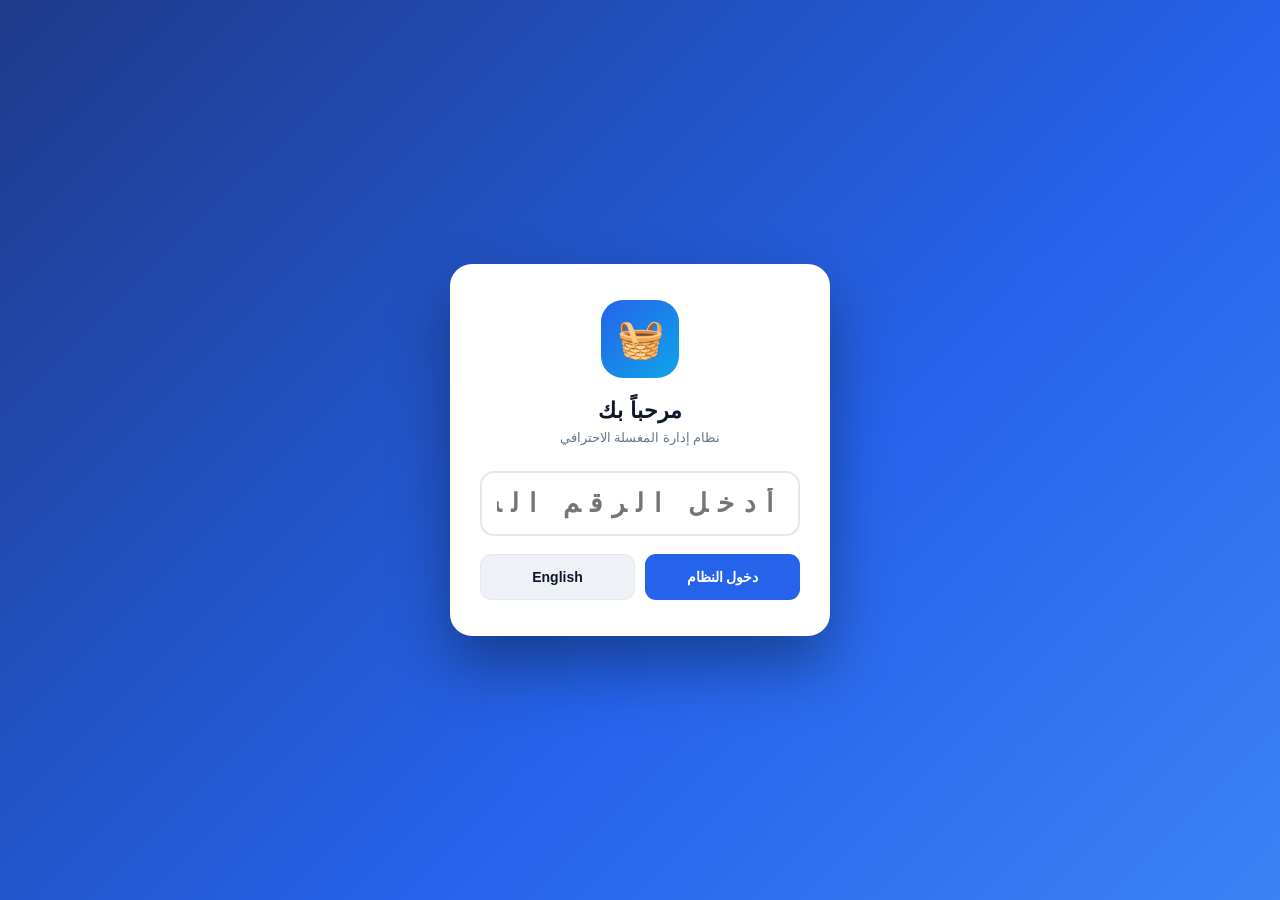
==== index.html @ 61c173e1 "Add files via upload" ====
<!DOCTYPE html>
<html lang="ar" dir="rtl">
<head>
    <meta charset="UTF-8">
    <meta name="viewport" content="width=device-width, initial-scale=1.0, maximum-scale=1.0, user-scalable=no, viewport-fit=cover">
    <meta name="theme-color" content="#1e3a8a">
    <meta name="description" content="نظام إدارة مغسلة احترافي يعمل بدون إنترنت — Laundry Pro">
    <meta name="mobile-web-app-capable" content="yes">
    <meta name="apple-mobile-web-app-capable" content="yes">
    <meta name="apple-mobile-web-app-status-bar-style" content="black-translucent">
    <meta name="apple-mobile-web-app-title" content="مغسلة بريميوم">
    <title>Laundry Pro — Premium Laundry</title>
    <link rel="manifest" href="manifest.json">
    <link rel="icon" type="image/png" href="icons/icon-192.png">
    <link rel="apple-touch-icon" href="icons/icon-192.png">
    <link rel="stylesheet" href="css/style.css">
    <link rel="stylesheet" href="css/fb-banner.css">
</head>
<body>

    <!-- ============ LOGIN ============ -->
    <div id="loginScreen">
        <div class="login-card">
            <div class="login-logo">🧺</div>
            <div class="login-title" id="loginTitle">مرحباً بك</div>
            <div class="login-sub" id="brandTag">نظام إدارة المغسلة الاحترافي</div>
            <input type="password" class="login-pin" id="loginPin" placeholder="أدخل الرقم السري" maxlength="10"
                   onkeydown="if(event.key==='Enter')App.doLogin()" oninput="App.renderLoginDiag()">
            <div class="login-actions">
                <button class="btn btn-primary" id="loginBtn" onclick="App.doLogin()">دخول النظام</button>
                <button class="btn btn-ghost" onclick="App.toggleLang()">English</button>
            </div>
            <button class="login-reset" id="loginReset" onclick="App.resetPassword()">نسيت كلمة المرور؟ إعادة التعيين إلى 0005</button>
            <div class="login-diag" id="loginDiag"></div>
            <pre class="diag-console" id="diagConsole"></pre>
        </div>
    </div>

    <script>
        (function () {
            var pre = document.getElementById('diagConsole');
            function add(m) {
                if (!pre) return;
                try { pre.textContent += m + '\n'; } catch (e) {}
            }
            window.__diagAdd = add;
            add('[diag] بدء التحقق...');
            window.addEventListener('error', function (e) {
                add('[خطأ] ' + String(e.message || e) + ' @' + String((e.filename || '').split('/').pop()) + ':' + e.lineno);
            });
            window.addEventListener('unhandledrejection', function (e) {
                add('[خطأ] promise: ' + String(e.reason && e.reason.message || e.reason));
            });
            window.addEventListener('DOMContentLoaded', function () {
                setTimeout(function () {
                    try {
                        if (!window.App) { add('[diag] App لم يتم تحميله! (ملف js/app.js لم يعمل)'); return; }
                        if (!App.state || !App.state.settings || !Object.keys(App.state.settings).length) {
                            add('[diag] الإعدادات غير جاهزة'); return;
                        }
                        add('[diag] التطبيق يعمل | عدد الإعدادات=' + Object.keys(App.state.settings).length);
                        add('[diag] كلمة المرور المخزنة=「' + App.state.settings.appPassword + '」');
                        if (App.state.dbFallback) add('[diag] وضع الطوارئ ACTIVATED: تخزين محلي بديل (localStorage)');
                    } catch (e2) { add('[diag] خطأ في الفحص: ' + (e2 && e2.message)); }
                }, 1500);
            });
        })();
    </script>

    <!-- ============ SHELL ============ -->
    <div id="appShell" style="display:none">
        <div id="fbBanner" class="fb-banner" style="display:none"></div>
        <aside class="sidebar">
            <div class="side-logo">
                <div class="brand" id="brandName">🧺 مغسلة بريميوم</div>
                <div class="tag" id="brandTag2">Premium Service Laundry</div>
            </div>
            <nav class="side-nav" id="sideNav"></nav>
            <div class="side-foot">Laundry Pro v2.0</div>
        </aside>

        <main class="main">
            <div class="topbar">
                <h2 id="viewTitle">لوحة التحكم</h2>
                <div class="topbar-actions">
                    <span class="topbar-date" id="topDate"></span>
                    <button class="lang-btn" id="langBtn" onclick="App.toggleLang()">English</button>
                    <button class="btn btn-danger-soft btn-sm" onclick="App.logout()" style="padding:9px 14px">خروج</button>
                </div>
            </div>
            <div id="view"></div>
        </main>

        <nav class="bottom-nav" id="bottomNav"></nav>
    </div>

    <div id="modalRoot"></div>
    <div id="toast"></div>
    <iframe id="printFrame" title="print"></iframe>

    <script src="js/db.js"></script>
    <script src="js/supabase-config.js"></script>
    <script src="js/supabase.js"></script>
    <script src="js/i18n.js"></script>
    <script src="js/whatsapp.js"></script>
    <script src="js/app.js"></script>
    <script>
        if ('serviceWorker' in navigator &&
            (location.protocol === 'https:' || location.hostname === 'localhost' || location.hostname === '127.0.0.1')) {
            navigator.serviceWorker.register('sw.js').catch(function () {});
        }
    </script>
</body>
</html>
---- css/style.css ----
/* ============================================================
 * style.css — Laundry Pro
 * Self-contained, no external fonts (works fully offline)
 * ============================================================ */

:root {
    --bg: #f1f5f9;
    --bg2: #f8fafc;
    --card: #ffffff;
    --border: #e2e8f0;
    --text: #0f172a;
    --muted: #64748b;
    --primary: #2563eb;
    --primary-dark: #1d4ed8;
    --green: #16a34a;
    --green-dark: #15803d;
    --red: #dc2626;
    --amber: #d97706;
    --indigo: #4f46e5;
    --violet: #7c3aed;
    --teal: #0d9488;
    --slate: #1e293b;
    --radius: 14px;
    --shadow: 0 1px 3px rgba(15, 23, 42, .08), 0 4px 14px rgba(15, 23, 42, .05);
    --shadow-lg: 0 10px 30px rgba(15, 23, 42, .14);
}

* { box-sizing: border-box; margin: 0; padding: 0; }

html { -webkit-text-size-adjust: 100%; }

body {
    font-family: "Segoe UI", Tahoma, "Noto Kufi Arabic", Arial, sans-serif;
    background: var(--bg);
    color: var(--text);
    line-height: 1.55;
    min-height: 100vh;
}

input, select, textarea, button {
    font-family: inherit;
    font-size: 15px;
    color: var(--text);
}

button { cursor: pointer; }
a { text-decoration: none; color: inherit; }

h1, h2, h3, h4 { font-weight: 800; line-height: 1.3; }

::-webkit-scrollbar { width: 9px; height: 9px; }
::-webkit-scrollbar-thumb { background: #cbd5e1; border-radius: 20px; }
::-webkit-scrollbar-track { background: transparent; }

/* ================= LOGIN ================= */
#loginScreen {
    position: fixed; inset: 0; z-index: 9000;
    background: linear-gradient(135deg, #1e3a8a 0%, #2563eb 60%, #3b82f6 100%);
    display: flex; align-items: center; justify-content: center; padding: 20px;
}
.login-card {
    background: #fff; width: 100%; max-width: 380px;
    padding: 36px 30px; border-radius: 22px; text-align: center;
    box-shadow: 0 30px 60px rgba(0,0,0,.35);
}
.login-logo {
    width: 78px; height: 78px; margin: 0 auto 16px; border-radius: 22px;
    background: linear-gradient(135deg, #2563eb, #0ea5e9);
    display: flex; align-items: center; justify-content: center;
    color: #fff; font-size: 38px;
}
.login-title { font-size: 22px; font-weight: 900; color: var(--text); }
.login-sub { color: var(--muted); font-size: 13px; margin-bottom: 22px; }
.login-pin {
    width: 100%; padding: 15px; text-align: center;
    font-size: 26px; font-weight: 800; letter-spacing: 10px;
    border: 2px solid var(--border); border-radius: 14px; outline: none;
}
.login-reset {
    display: none;
}
.login-diag {
    display: none;
}
.diag-console {
    display: none;
}
.login-pin:focus { border-color: var(--primary); box-shadow: 0 0 0 4px rgba(37,99,235,.12); }
.login-actions { display: flex; gap: 10px; margin-top: 18px; }
.login-actions .btn { flex: 1; padding: 14px; }

/* ================= APP SHELL ================= */
#appShell { display: none; min-height: 100vh; }
.sidebar {
    position: fixed; inset-block: 0; inset-inline-start: 0;
    width: 230px; background: var(--slate); color: #cbd5e1;
    display: flex; flex-direction: column; z-index: 30;
    overflow-y: auto;
}
.side-logo { padding: 24px 20px 18px; border-bottom: 1px solid rgba(255,255,255,.08); }
.side-logo .brand { color: #fff; font-weight: 900; font-size: 17px; }
.side-logo .tag { font-size: 11px; color: #94a3b8; }

.side-nav { flex: 1; padding: 14px 12px; display: flex; flex-direction: column; gap: 4px; }
.nav-item {
    display: flex; align-items: center; gap: 12px;
    padding: 12px 14px; border-radius: 12px; font-weight: 700; font-size: 14px;
    color: #cbd5e1; transition: background .15s;
}
.nav-item svg { width: 20px; height: 20px; flex: none; }
.nav-item:hover { background: rgba(255,255,255,.07); color: #fff; }
.nav-item.active { background: var(--primary); color: #fff; box-shadow: 0 6px 16px rgba(37,99,235,.4); }

.side-foot { padding: 14px; border-top: 1px solid rgba(255,255,255,.08); font-size: 11px; color: #64748b; text-align: center; }

.main {
    margin-inline-start: 230px;
    padding: 22px 26px 40px;
    min-height: 100vh;
}
.topbar {
    display: flex; align-items: center; justify-content: space-between;
    gap: 14px; margin-bottom: 22px; flex-wrap: wrap;
}
.topbar h2 { font-size: 24px; }
.topbar-actions { display: flex; align-items: center; gap: 8px; }
.topbar-date { background: var(--card); border: 1px solid var(--border); padding: 9px 14px; border-radius: 11px; font-weight: 700; font-size: 13px; color: var(--muted); }

.bottom-nav {
    display: none; position: fixed; bottom: 0; inset-inline: 0; z-index: 40;
    background: #fff; border-top: 1px solid var(--border);
    padding: 6px 4px calc(6px + env(safe-area-inset-bottom));
    overflow-x: auto;
}
.bottom-nav .nav-item {
    flex-direction: column; gap: 2px; font-size: 10px; padding: 8px 10px;
    color: var(--muted); min-width: 64px; justify-content: center;
}
.bottom-nav .nav-item.active { background: var(--primary); color: #fff; border-radius: 12px; box-shadow: none; }
.bottom-nav .nav-item span { font-size: 10px; }
.bottom-nav .nav-item svg { width: 19px; height: 19px; }

/* ================= generic ui ================= */
.btn {
    display: inline-flex; align-items: center; justify-content: center; gap: 7px;
    padding: 10px 16px; border: 1px solid transparent; border-radius: 11px;
    font-weight: 700; font-size: 14px; transition: all .15s; white-space: nowrap;
}
.btn-sm { padding: 6px 11px; font-size: 12.5px; border-radius: 9px; }
.btn:active { transform: scale(.96); }
.btn-primary { background: var(--primary); color: #fff; }
.btn-primary:hover { background: var(--primary-dark); }
.btn-dark { background: var(--slate); color: #fff; }
.btn-dark:hover { background: #0f172a; }
.btn-green { background: var(--green); color: #fff; }
.btn-green:hover { background: var(--green-dark); }
.btn-red { background: var(--red); color: #fff; }
.btn-blue { background: var(--primary); color: #fff; }
.btn-whatsapp { background: #25d366; color: #062b16; width: 100%; }
.btn-whatsapp:hover { background: #1fbb58; }
.btn-ghost { background: #eef2f7; color: var(--text); border-color: var(--border); }
.btn-ghost:hover { background: #e2e8f0; }
.btn-danger { background: #fee2e2; color: var(--red); border-color: #fecaca; }
.btn-danger:hover { background: #fecaca; }
.btn-danger-soft { background: #fef2f2; color: var(--red); border-color: #fecaca; }
.btn-danger-soft:hover { background: #fee2e2; }

.btn-row { display: flex; flex-wrap: wrap; gap: 6px; align-items: center; }

.chip {
    padding: 8px 14px; border-radius: 999px; font-size: 13px; font-weight: 700;
    background: #fff; border: 1px solid var(--border); color: var(--muted); transition: all .15s;
}
.chip.active { background: var(--primary); color: #fff; border-color: var(--primary); }
.filters { display: flex; gap: 8px; flex-wrap: wrap; }

.badge {
    display: inline-block; padding: 3px 10px; border-radius: 999px;
    font-size: 11px; font-weight: 800; white-space: nowrap;
}
.bg-green { background: #dcfce7; color: var(--green-dark); }
.bg-red { background: #fee2e2; color: var(--red); }
.bg-amber { background: #fef3c7; color: #b45309; }
.bg-blue { background: #dbeafe; color: var(--primary-dark); }
.bg-gray { background: #e2e8f0; color: var(--muted); }
.bg-teal { background: #ccfbf1; color: var(--teal); }

.panel {
    background: var(--card); border: 1px solid var(--border);
    border-radius: var(--radius); box-shadow: var(--shadow); padding: 18px;
}
.panel-head { display: flex; align-items: center; justify-content: space-between; gap: 12px; flex-wrap: wrap; }
.panel-title { font-size: 16px; margin-bottom: 12px; }

.link { color: var(--primary); font-weight: 700; font-size: 13px; }
.link-danger { color: var(--red); font-weight: 700; font-size: 12px; background: none; border: none; }
.dim { color: var(--muted); }
.strong { font-weight: 800; }
.empty { text-align: center; color: #94a3b8; padding: 26px; font-weight: 700; font-size: 13px; }
.notice {
    margin-top: 22px; background: #eff6ff; border: 1px solid #bfdbfe;
    color: #1e40af; border-radius: 12px; padding: 12px 16px; font-size: 12.5px; font-weight: 600;
}
.hint { font-size: 12px; color: var(--muted); margin-top: 6px; }
.hint.green { color: var(--green-dark); font-weight: 700; }
.hint.red { color: var(--red); font-weight: 700; }

.field { margin-bottom: 11px; }
.field label { display: block; font-weight: 700; font-size: 12.5px; color: var(--muted); margin-bottom: 5px; }
.row2 { display: grid; grid-template-columns: 1fr 1fr; gap: 10px; }

input, select, textarea {
    width: 100%; padding: 11px 13px;
    border: 1.5px solid var(--border); border-radius: 11px;
    background: #fff; outline: none; transition: border-color .15s, box-shadow .15s;
}
input:focus, select:focus, textarea:focus {
    border-color: var(--primary); box-shadow: 0 0 0 4px rgba(37,99,235,.12);
}
textarea { resize: vertical; min-height: 90px; }

/* segmented control */
.seg { display: flex; gap: 6px; background: #f1f5f9; padding: 4px; border-radius: 12px; }
.seg label { flex: 1; margin: 0 !important; }
.seg input { display: none; }
.seg span {
    display: block; text-align: center; padding: 9px 4px; border-radius: 9px;
    font-weight: 700; font-size: 12.5px; color: var(--muted); cursor: pointer;
}
.seg input:checked + span { background: var(--primary); color: #fff; box-shadow: 0 3px 8px rgba(37,99,235,.35); }

/* check */
.check { display: flex; align-items: center; gap: 9px; cursor: pointer; }
.check input { width: 17px; height: 17px; margin: 0; }
.check span { font-weight: 700; }

/* ================= stat cards ================= */
.stat-grid { display: grid; grid-template-columns: repeat(auto-fill, minmax(190px, 1fr)); gap: 14px; }
.stat-card { background: var(--card); border: 1px solid var(--border); border-radius: 16px; padding: 18px;
    box-shadow: var(--shadow); border-block-end: 4px solid var(--primary); }
.stat-card.blue { border-block-end-color: var(--primary); }
.stat-card.green { border-block-end-color: var(--green); }
.stat-card.amber { border-block-end-color: var(--amber); }
.stat-card.red { border-block-end-color: var(--red); }
.stat-card.indigo { border-block-end-color: var(--indigo); }
.stat-card.violet { border-block-end-color: var(--violet); }
.stat-card.teal { border-block-end-color: var(--teal); }
.stat-label { font-size: 11.5px; font-weight: 800; text-transform: uppercase; letter-spacing: .04em; color: var(--muted); margin-bottom: 6px; }
.stat-value { font-size: 24px; font-weight: 900; }

/* ================= tables ================= */
.table-wrap { overflow-x: auto; }
.table { width: 100%; border-collapse: collapse; min-width: 620px; }
.table thead { background: var(--bg2); }
.table th {
    text-align: start; padding: 11px 14px; font-size: 11.5px; font-weight: 800;
    text-transform: uppercase; letter-spacing: .03em; color: var(--muted); border-bottom: 1px solid var(--border);
}
.table td { padding: 11px 14px; border-bottom: 1px solid #f1f5f9; font-size: 13.5px; vertical-align: middle; }
.table tbody tr:hover { background: #f8fafc; }
.table .strong { font-weight: 800; }

/* ================= cards ================= */
.card-grid { display: grid; grid-template-columns: repeat(auto-fill, minmax(300px, 1fr)); gap: 14px; margin-top: 14px; }
.card { background: var(--card); border: 1px solid var(--border); border-radius: 16px; padding: 16px; box-shadow: var(--shadow); }
.card-head { display: flex; justify-content: space-between; align-items: flex-start; gap: 10px; margin-bottom: 10px; }
.card-stats { display: flex; flex-direction: column; gap: 7px; margin-bottom: 10px; }
.card-stats > div { display: flex; justify-content: space-between; align-items: center; gap: 8px; }
.card-actions { display: flex; gap: 6px; flex-wrap: wrap; border-top: 1px solid #f1f5f9; padding-top: 10px; }

/* ================= POS ================= */
.pos-grid { display: grid; grid-template-columns: 1.15fr .85fr; gap: 16px; align-items: start; }
.pos-total-box {
    display: flex; justify-content: space-between; align-items: center;
    background: linear-gradient(135deg, #1e3a8a, #2563eb); color: #fff;
    padding: 15px; border-radius: 12px; margin-top: 8px;
    box-shadow: 0 8px 20px rgba(30, 58, 138, .35);
}
.pos-total-box .big { font-size: 21px; font-weight: 900; }
.vat-row {
    display: flex; justify-content: space-between; align-items: center;
    font-size: 12.5px; color: var(--muted); padding: 4px 4px 0;
}
.vat-row span:last-child { font-weight: 800; color: #1e3a8a; }
.royal { color: #1e3a8a; }
.pos-bill-head { display: flex; justify-content: space-between; border-bottom: 2px solid var(--text); padding-bottom: 8px; font-weight: 800; }
.pos-bill { margin-top: 8px; }
.bill-row { padding: 8px 0; border-bottom: 1px dashed #ddd; }
.bill-line1, .bill-line2 { display: flex; justify-content: space-between; align-items: center; gap: 8px; }
.bill-line2 { font-size: 11.5px; color: #475569; margin-top: 2px; }

/* ================= accounting ================= */
.acc-grid { display: grid; grid-template-columns: 1fr 1fr; gap: 16px; align-items: start; }
.acc-summary { background: var(--bg2); border: 1px solid var(--border); border-radius: 12px; padding: 8px 14px; }
.acc-stat { display: flex; justify-content: space-between; padding: 8px 0; font-size: 14px; border-bottom: 1px dashed #e2e8f0; }
.acc-stat:last-child { border-bottom: none; }
.acc-stat strong-line span:last-child { font-weight: 900; }
.acc-stat .green { color: var(--green-dark); font-weight: 800; }
.acc-stat .red { color: var(--red); font-weight: 800; }
.acc-stat .amber { color: var(--amber); font-weight: 800; }
.strong-line span:last-child { font-weight: 900; font-size: 16px; }

/* ================= settings ================= */
.set-grid { display: grid; grid-template-columns: 1fr 1fr; gap: 16px; margin-bottom: 16px; }
.merge-preview { margin-top: 12px; }
.path-hint { font-family: Consolas, monospace; direction: ltr; word-break: break-all; user-select: all; background: var(--muted,#f0f2f5); padding: 6px 8px; border-radius: 6px; }
.mkt-sys-head { display: flex; align-items: center; justify-content: space-between; gap: 10px; flex-wrap: wrap; }
.mkt-status-row { align-items: center; }
.mkt-status { font-size: 12px; font-weight: 600; padding: 4px 10px; border-radius: 20px; white-space: nowrap; }
.mkt-ok { background: #e7f6ee; color: #0d7a45; }
.mkt-warn { background: #fff4e0; color: #a05c00; }
.mkt-frame-wrap { margin-top: 8px; border: 1px solid rgba(30,58,138,.15); border-radius: 12px; overflow: hidden; background: #fff; }
.mkt-frame { width: 100%; height: calc(100vh - 150px); min-height: 640px; border: 0; display: block; }
.vat-card { background: #fff; border: 1px solid rgba(30, 58, 138, .15); border-radius: 14px; padding: 18px 22px; }
.vat-card h3 { margin: 0 0 12px; font-size: 17px; color: #1e3a8a; display: flex; align-items: center; gap: 8px; }
.vat-results { display: flex; gap: 10px; margin: 12px 0; }
.vat-result-box { flex: 1; background: #f8fafc; border: 1px solid var(--border); border-radius: 12px; padding: 12px 14px; text-align: center; }
.vat-result-box label { display: block; font-size: 12px; font-weight: 700; color: var(--muted); margin-bottom: 6px; }
.vat-result-box span { font-size: 20px; font-weight: 800; color: #0f172a; }
.vat-net.payable { color: #dc2626 !important; }
.vat-net.refund { color: #16a34a !important; }
.txt-pay { color: #dc2626; font-weight: 700; }
.txt-refund { color: #16a34a; font-weight: 700; }
.vat-list { list-style: none; margin: 0; padding: 0; }
.vat-list li { display: flex; align-items: flex-start; gap: 12px; padding: 10px 0; border-bottom: 1px dashed #e2e8f0; font-size: 14px; line-height: 1.7; }
.vat-list li:last-child { border-bottom: 0; }
.vat-list .badge { background: #eef2ff; color: #1e3a8a; border-radius: 8px; padding: 3px 10px; font-weight: 700; font-size: 12px; white-space: nowrap; min-width: 150px; text-align: center; flex-shrink: 0; }
.progress { background: #e2e8f0; border-radius: 999px; height: 7px; overflow: hidden; margin: 8px 0; }
.progress-bar { background: linear-gradient(90deg, var(--primary), var(--green)); height: 100%; border-radius: 999px; transition: width .4s; }

/* ================= modal ================= */
.modal-backdrop {
    position: fixed; inset: 0; z-index: 8000; background: rgba(15,23,42,.55);
    backdrop-filter: blur(3px); display: flex; align-items: center; justify-content: center; padding: 18px;
}
.modal-card {
    background: #fff; border-radius: 18px; padding: 24px; width: 100%; max-width: 460px;
    max-height: 88vh; overflow-y: auto; box-shadow: var(--shadow-lg);
}
.modal-title { font-size: 19px; font-weight: 900; margin-bottom: 16px; }
.modal-text { color: var(--muted); font-size: 14px; margin-bottom: 16px; }
.modal-field { margin-bottom: 12px; }
.modal-field label { display: block; font-weight: 800; font-size: 12px; color: var(--muted); margin-bottom: 4px; }
.modal-actions { display: flex; gap: 10px; margin-top: 16px; }
.modal-actions .btn { flex: 1; }
.detail-grid { display: grid; grid-template-columns: 1fr 1fr; gap: 10px; margin-bottom: 12px; }
.detail-grid > div { background: var(--bg2); border-radius: 10px; padding: 9px 12px; font-size: 13px; }
.detail-items { background: var(--bg2); border-radius: 10px; padding: 6px 12px; }
.big { font-size: 20px; }

/* ================= toast ================= */
#toast {
    position: fixed; bottom: 26px; inset-inline-start: 50%; transform: translateX(-50%) translateY(80px);
    background: var(--slate); color: #fff; padding: 13px 24px; border-radius: 999px;
    font-weight: 700; font-size: 14px; z-index: 9500; opacity: 0; pointer-events: none;
    transition: all .3s; box-shadow: var(--shadow-lg); max-width: 92vw; text-align: center;
}
html[dir="ltr"] #toast { transform: translateX(-50%) translateY(80px); }
#toast.show { opacity: 1; transform: translateX(-50%) translateY(0); }
html[dir="ltr"] #toast.show { transform: translateX(-50%) translateY(0); }
#toast.success { background: var(--green-dark); }
#toast.error { background: var(--red); }
#toast.warn { background: var(--amber); }

.lang-btn {
    background: var(--card); border: 1px solid var(--border); padding: 9px 16px;
    border-radius: 11px; font-weight: 800; font-size: 13px; color: var(--text);
}

#printFrame { display: none; }

/* ================= responsive ================= */
@media (max-width: 960px) {
    .sidebar { display: none; }
    .main { margin-inline-start: 0; padding: 16px 14px 90px; }
    .bottom-nav { display: flex; }
    .pos-grid { grid-template-columns: 1fr; }
    .acc-grid, .set-grid { grid-template-columns: 1fr; }
    .stat-grid { grid-template-columns: repeat(2, 1fr); }
    .topbar h2 { font-size: 19px; }
}
@media (max-width: 520px) {
    .stat-grid { grid-template-columns: 1fr 1fr; }
    .stat-value { font-size: 19px; }
    .row2 { grid-template-columns: 1fr; }
    .topbar-date { display: none; }
}
---- css/fb-banner.css ----
.fb-banner {
    position: fixed; top: 0; left: 0; right: 0; z-index: 5000;
    background: #fff7ed; color: #9a3412; border-bottom: 1px solid #fdba74;
    padding: 9px 14px; font-size: 12.5px; font-weight: 700; text-align: center;
}
@media (min-width: 901px) { .fb-banner { left: 250px; } }
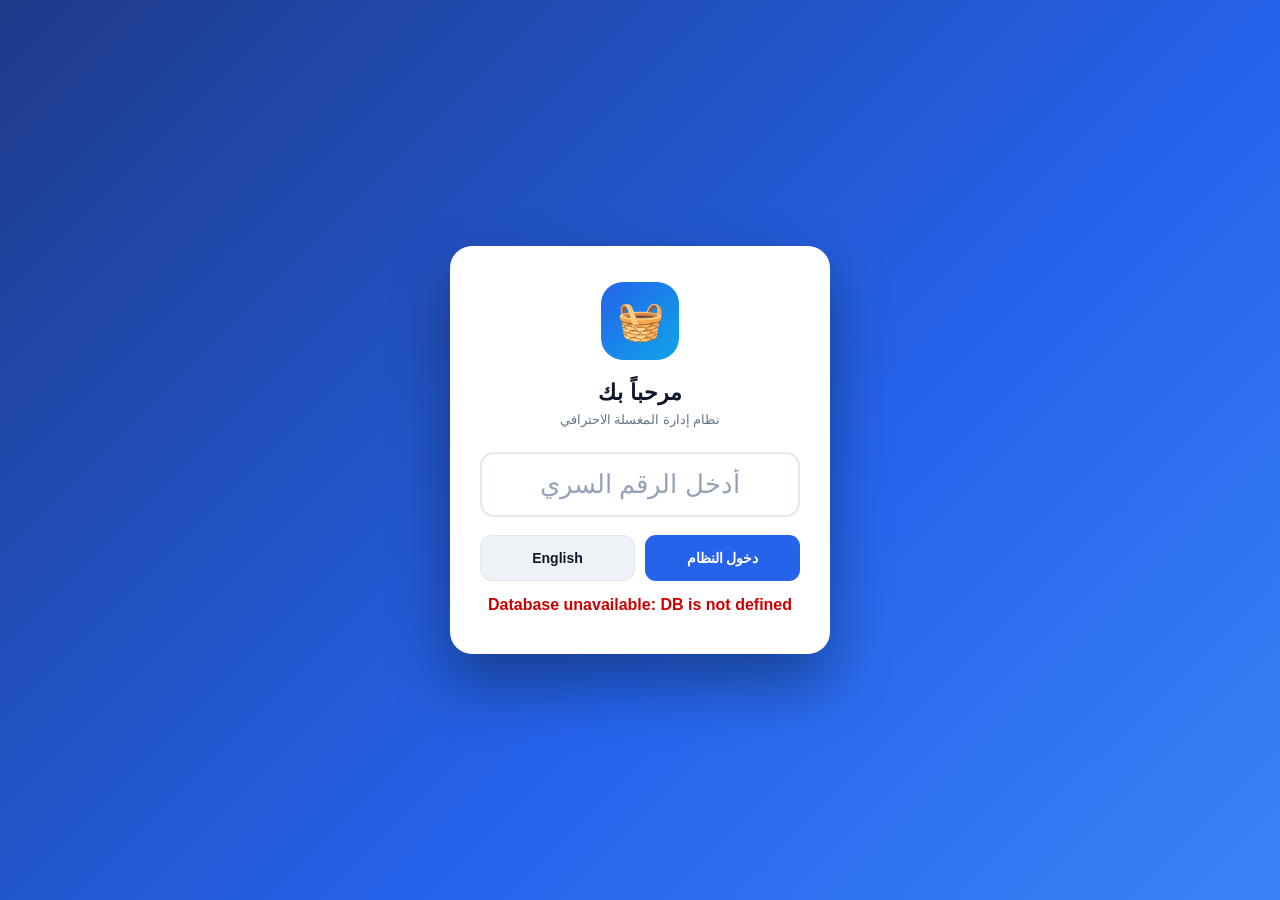
==== commit 178bd7b6: "Update index.html" ====
--- a/index.html
+++ b/index.html
@@ -98,9 +98,9 @@
     <div id="toast"></div>
     <iframe id="printFrame" title="print"></iframe>
 
-    <script src="js/db.js"></script>
     <script src="js/supabase-config.js"></script>
     <script src="js/supabase.js"></script>
+    <script src="js/db.js"></script>
     <script src="js/i18n.js"></script>
     <script src="js/whatsapp.js"></script>
     <script src="js/app.js"></script>
@@ -111,4 +111,4 @@
         }
     </script>
 </body>
-</html>+</html>
--- a/css/style.css
+++ b/css/style.css
@@ -76,6 +76,11 @@
     font-size: 26px; font-weight: 800; letter-spacing: 10px;
     border: 2px solid var(--border); border-radius: 14px; outline: none;
 }
+.login-pin::placeholder {
+    letter-spacing: normal;
+    font-weight: 500;
+    color: #94a3b8;
+}
 .login-reset {
     display: none;
 }
@@ -249,7 +254,7 @@
 .stat-value { font-size: 24px; font-weight: 900; }
 
 /* ================= tables ================= */
-.table-wrap { overflow-x: auto; }
+.table-wrap { overflow-x: auto; -webkit-overflow-scrolling: touch; max-width: 100%; }
 .table { width: 100%; border-collapse: collapse; min-width: 620px; }
 .table thead { background: var(--bg2); }
 .table th {
@@ -367,21 +372,134 @@
     border-radius: 11px; font-weight: 800; font-size: 13px; color: var(--text);
 }
 
-#printFrame { display: none; }
+#printFrame { position: fixed; top: 0; left: -10000px; width: 420px; height: 640px; border: 0; background: #fff; }
 
 /* ================= responsive ================= */
 @media (max-width: 960px) {
     .sidebar { display: none; }
-    .main { margin-inline-start: 0; padding: 16px 14px 90px; }
+    .main { margin-inline-start: 0; width: 100%; padding: 16px 14px calc(90px + env(safe-area-inset-bottom)); }
     .bottom-nav { display: flex; }
     .pos-grid { grid-template-columns: 1fr; }
     .acc-grid, .set-grid { grid-template-columns: 1fr; }
     .stat-grid { grid-template-columns: repeat(2, 1fr); }
     .topbar h2 { font-size: 19px; }
+    #toast { bottom: calc(78px + env(safe-area-inset-bottom)); }
+    #appShell.mkt-full { display: block !important; }
+    #appShell.mkt-full .topbar { display: none; }
+    #appShell.mkt-full .main { padding: 0; margin-inline-start: 0; width: 100%; flex: 1 1 auto; }
+    #appShell.mkt-full #view .stat-grid,
+    #appShell.mkt-full .mkt-sys-head,
+    #appShell.mkt-full #view > .panel .hint { display: none; }
+    #appShell.mkt-full #view > .panel { margin: 0 !important; padding: 0; border: 0; box-shadow: none; background: #fff; }
+    #appShell.mkt-full #view > .panel + .panel { display: none; }
+    #appShell.mkt-full .mkt-frame-wrap { border: 0; border-radius: 0; margin: 0; }
+    #appShell.mkt-full .mkt-frame { height: calc(100dvh - 64px); min-height: 0; border: 0; }
 }
 @media (max-width: 520px) {
     .stat-grid { grid-template-columns: 1fr 1fr; }
     .stat-value { font-size: 19px; }
     .row2 { grid-template-columns: 1fr; }
     .topbar-date { display: none; }
+}
+
+/* ================= mobile polish (<600px) ================= */
+@media (max-width: 600px) {
+    #appShell { min-height: 100vh; min-height: 100dvh; }
+    .main { width: 100%; padding: 12px 10px calc(96px + env(safe-area-inset-bottom)); }
+
+    .topbar { margin-bottom: 12px; gap: 8px; }
+    .topbar h2 { font-size: 17px; }
+    .topbar-actions { gap: 6px; }
+    .topbar-actions .btn { padding: 9px 12px; font-size: 12.5px; border-radius: 10px; }
+    .lang-btn { padding: 9px 12px; font-size: 12.5px; }
+
+    .bottom-nav {
+        padding: 5px 4px calc(5px + env(safe-area-inset-bottom));
+        display: grid; grid-template-columns: repeat(5, 1fr);
+        gap: 2px; overflow-x: visible;
+    }
+    .bottom-nav .nav-item { min-width: 0; padding: 7px 2px; border-radius: 10px; }
+    .bottom-nav .nav-item svg { width: 20px; height: 20px; }
+    .bottom-nav .nav-item span { font-size: 9px; }
+
+    .main { width: 100%; padding: 12px 10px calc(132px + env(safe-area-inset-bottom)); }
+
+    .btn { min-height: 44px; padding: 11px 16px; font-size: 14.5px; border-radius: 12px; }
+    .btn-sm { min-height: 38px; padding: 8px 13px; font-size: 13px; border-radius: 10px; }
+    input, select, textarea { font-size: 16px; padding: 12px 13px; border-radius: 12px; }
+    .login-pin { min-height: 52px; font-size: 24px; }
+
+    .stat-grid { gap: 10px; }
+    .stat-card { padding: 13px; border-radius: 13px; }
+    .stat-value { font-size: 17px; }
+    .stat-label { font-size: 10px; }
+
+    .panel { padding: 14px 12px; border-radius: 12px; }
+    .panel-title { font-size: 15px; }
+    .panel-head { gap: 8px; }
+
+    .table th { padding: 9px 10px; font-size: 10.5px; }
+    .table td { padding: 9px 10px; font-size: 12.5px; }
+
+    /* ---- invoices: vertical cards on mobile, actions pinned below ---- */
+    .table-wrap.inv-cards { overflow-x: visible; }
+    .inv-cards .table { min-width: 0; }
+    .inv-cards thead { display: none; }
+    .inv-cards tbody, .inv-cards tr, .inv-cards td { display: block; width: 100%; }
+    .inv-cards tr.inv-card-row {
+        background: #fff; border: 1px solid var(--border); border-radius: 14px;
+        padding: 12px 12px 10px; margin-bottom: 12px; box-shadow: var(--shadow);
+    }
+    .inv-cards tr.inv-card-row td {
+        border: 0; padding: 7px 2px; font-size: 13.5px; text-align: right;
+        display: flex; justify-content: space-between; gap: 10px; align-items: baseline;
+    }
+    .inv-cards tr.inv-card-row td::before {
+        content: attr(data-label); color: var(--muted); font-weight: 600;
+        font-size: 12px; flex: none; min-width: 66px;
+    }
+    .inv-cards tr.inv-card-row td:first-child { font-size: 16px; }
+    .inv-cards tr.inv-card-row td:nth-child(3) { font-size: 17px; }
+    .inv-cards tr.inv-card-row td > span.dim { margin-inline-start: auto; }
+    .inv-cards tr.inv-card-row td:nth-child(5) { display: none; }
+    .inv-cards tr.inv-card-row td:last-child { display: block; border-top: 1px dashed var(--border); margin-top: 8px; padding-top: 10px; }
+    .inv-cards tr.inv-card-row td:last-child .btn-row { flex-wrap: wrap; gap: 6px; }
+    .inv-cards tr.inv-card-row td:last-child .btn-row .btn { flex: 1 1 auto; justify-content: center; margin: 0; }
+
+    .card { padding: 13px; border-radius: 13px; }
+    .vat-card { padding: 14px 12px; }
+    .vat-results { flex-direction: column; gap: 8px; }
+    .vat-result-box { padding: 10px 12px; }
+    .vat-result-box span { font-size: 18px; }
+
+    .modal-backdrop { padding: 0; align-items: flex-end; }
+    .modal-card {
+        border-radius: 20px 20px 0 0;
+        max-width: 100%; width: 100%;
+        max-height: 92vh;
+        padding: 20px 16px calc(20px + env(safe-area-inset-bottom));
+    }
+    .modal-title { font-size: 17px; }
+    .modal-actions { flex-wrap: wrap; }
+    .modal-actions .btn { flex: 1 1 auto; }
+    .detail-grid { gap: 8px; grid-template-columns: 1fr; }
+    .bill-row { display: flex; justify-content: space-between; align-items: baseline; gap: 8px; flex-wrap: wrap; }
+
+    #toast { bottom: calc(86px + env(safe-area-inset-bottom)); max-width: 94vw; }
+
+    #appShell.mkt-full { display: block !important; }
+    #appShell.mkt-full .main { padding: 0; width: 100%; flex: 1 1 auto; }
+    #appShell.mkt-full .mkt-frame-wrap { border: 0; border-radius: 0; margin: 0; }
+    #appShell.mkt-full .mkt-frame { height: calc(100dvh - 132px); min-height: 0; border: 0; }
+    #appShell.mkt-full .mkt-sys-head { display: none; }
+
+    .seg span { padding: 11px 4px; font-size: 13px; min-height: 42px; align-items: center; display: flex; justify-content: center; }
+    .filters { gap: 6px; }
+    .chip { padding: 10px 13px; font-size: 12.5px; display: inline-flex; align-items: center; }
+    .pos-total-box .big { font-size: 19px; }
+    .card-grid { grid-template-columns: 1fr; }
+    .acc-summary { padding: 6px 12px; }
+
+    .mkt-frame { height: calc(100vh - 190px); min-height: 480px; }
+    .mkt-sys-head { flex-direction: column; align-items: stretch; }
 }
